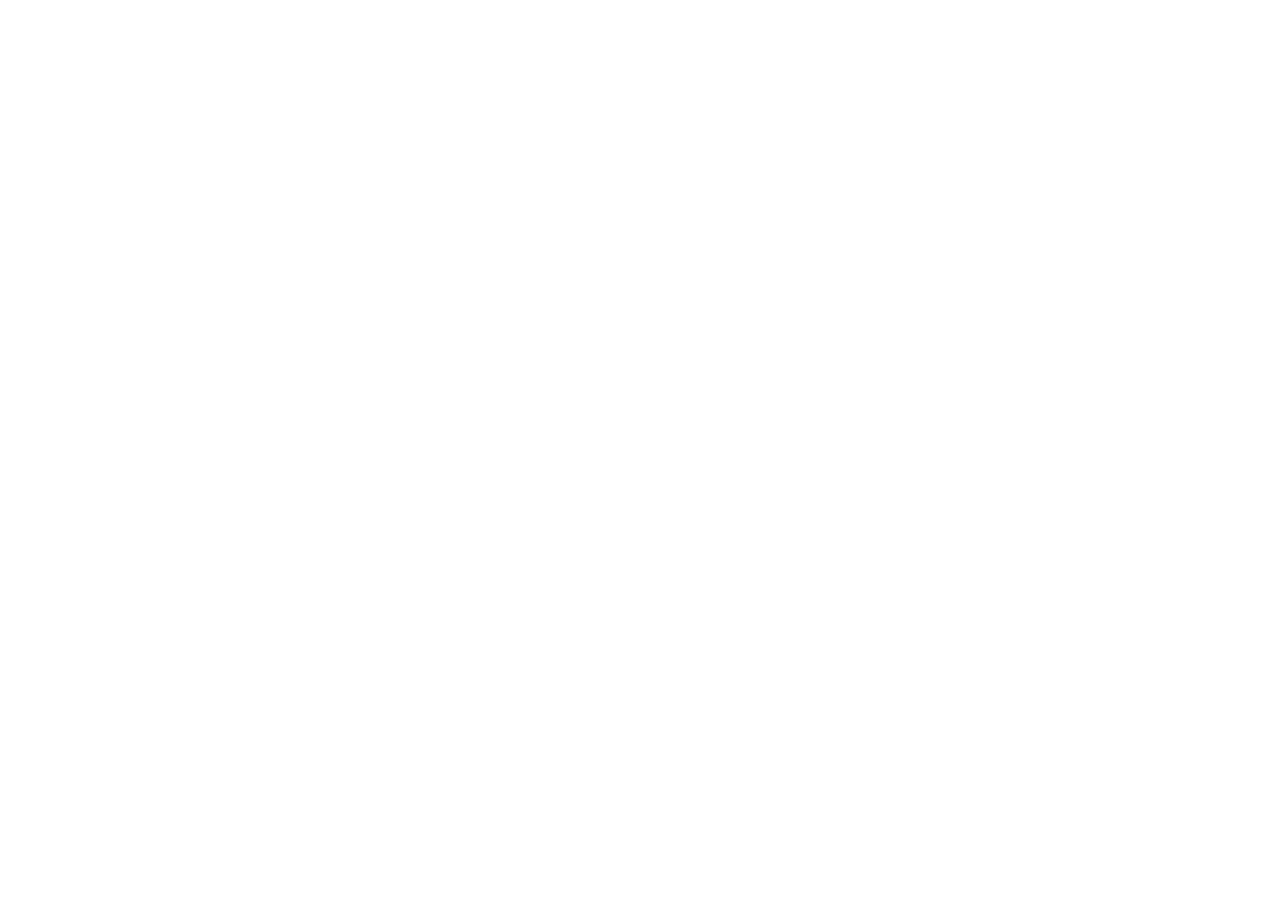
==== index.html @ c99f16d4 "criei a página principal" ====
<!DOCTYPE html>
<html lang="pt-br">
<head>
    <meta charset="UTF-8">
    <meta name="viewport" content="width=device-width, initial-scale=1.0">
    <link rel="shortcut icon" href="favicon.ico" type="image/x-icon">
    <title>Projeto Redes Sociais</title>
</head>
<body>
    
</body>
</html>
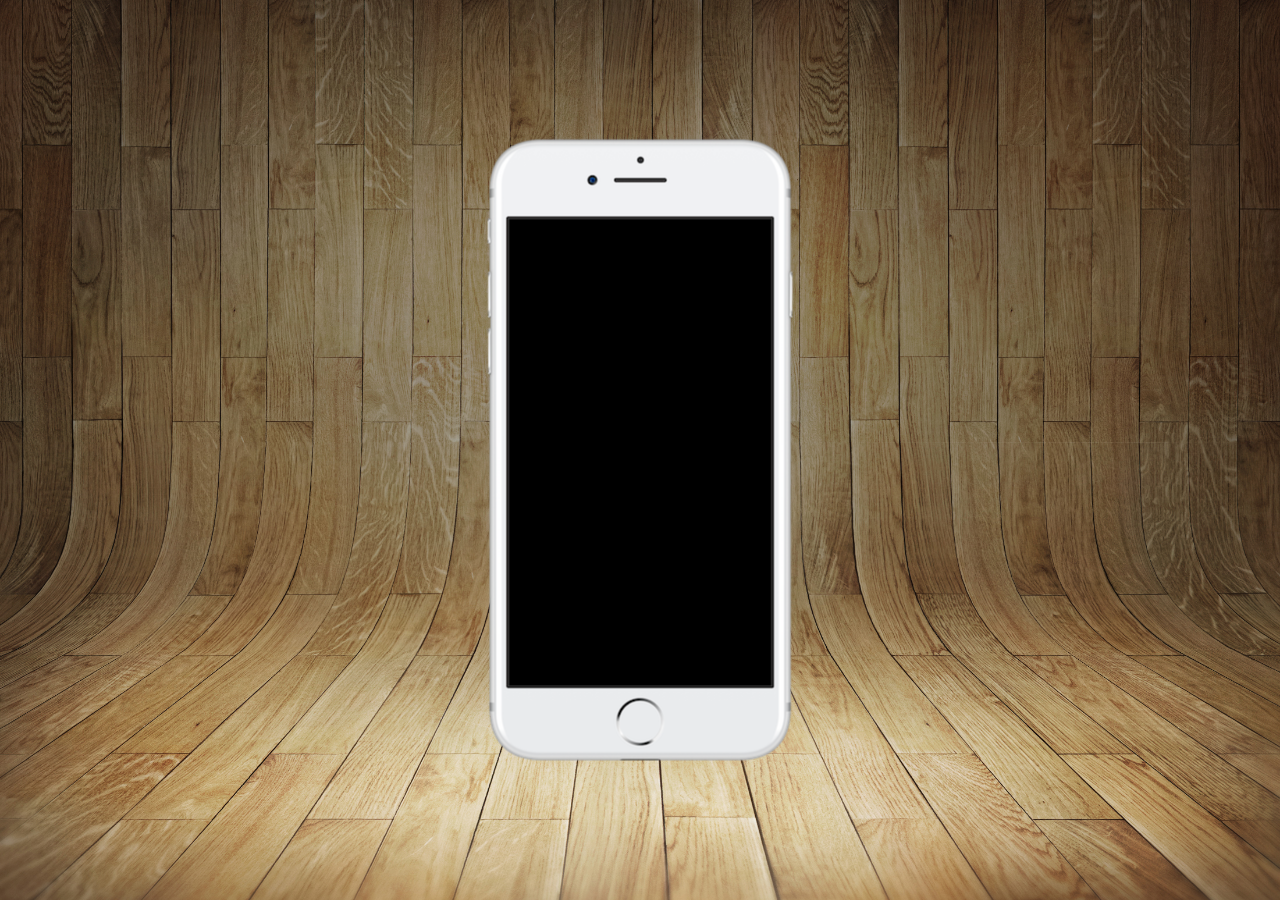
==== commit 33f20e34: "projeto ganhando forma" ====
--- a/index.html
+++ b/index.html
@@ -4,9 +4,17 @@
     <meta charset="UTF-8">
     <meta name="viewport" content="width=device-width, initial-scale=1.0">
     <link rel="shortcut icon" href="favicon.ico" type="image/x-icon">
+    <link rel="stylesheet" href="estilos/style.css">
     <title>Projeto Redes Sociais</title>
 </head>
 <body>
-    
+    <main>
+        <section id="telefone">
+
+        </section>
+        <section id="redes-sociais">
+
+        </section>
+    </main>
 </body>
 </html>--- a/estilos/style.css
+++ b/estilos/style.css
@@ -0,0 +1,34 @@
+@charset "UTF-8";
+
+* {
+    margin: 0px;
+    padding: 0px;
+    font-family: Arial, Helvetica, sans-serif;
+}
+
+html, body {
+    height: 100vh;
+    width: 100vw;
+    background-color: black;
+}
+
+body {
+    background: url('../imagens/fundo-madeira.jpg') no-repeat top center;
+    background-size: cover;
+    background-attachment: fixed;
+}
+
+main {
+    position: relative;
+    height: 100vh;
+}
+
+section#telefone {
+    position: absolute;
+    top: 50%;
+    left: 50%;
+    transform: translate(-50%, -50%);
+    height: 627px;
+    width: 311px;
+    background: url('../imagens/frame-iphone.png') no-repeat;
+}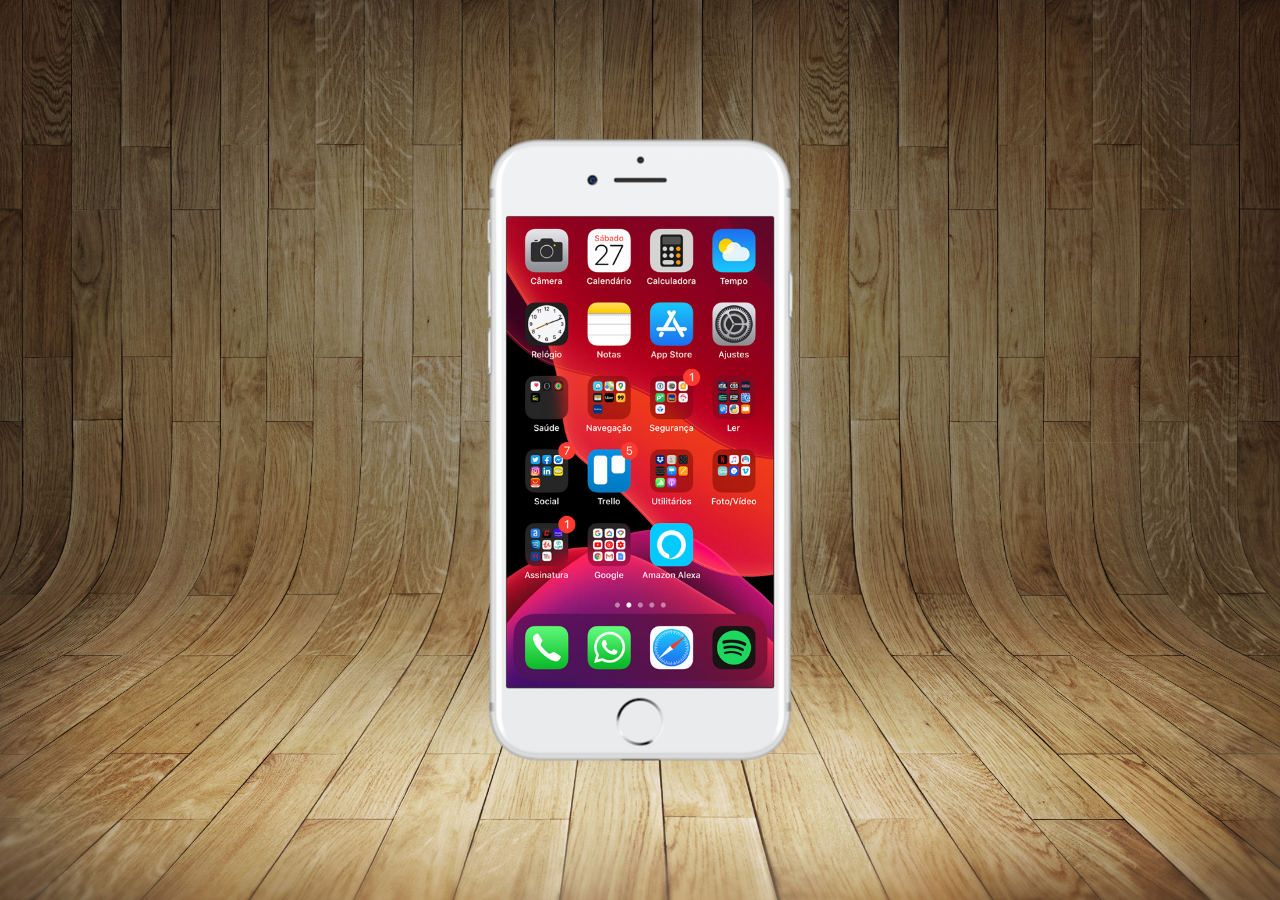
==== commit dc683f74: "criei a tela home" ====
--- a/index.html
+++ b/index.html
@@ -10,7 +10,7 @@
 <body>
     <main>
         <section id="telefone">
-
+            <iframe src="home.html" name="tela" id="tela" frameborder="0"></iframe>
         </section>
         <section id="redes-sociais">
 
--- a/estilos/style.css
+++ b/estilos/style.css
@@ -31,4 +31,12 @@
     height: 627px;
     width: 311px;
     background: url('../imagens/frame-iphone.png') no-repeat;
+}
+
+iframe#tela {
+    position: relative;
+    top: 80px;
+    left: 22px;
+    width: 267px;
+    height: 471px;
 }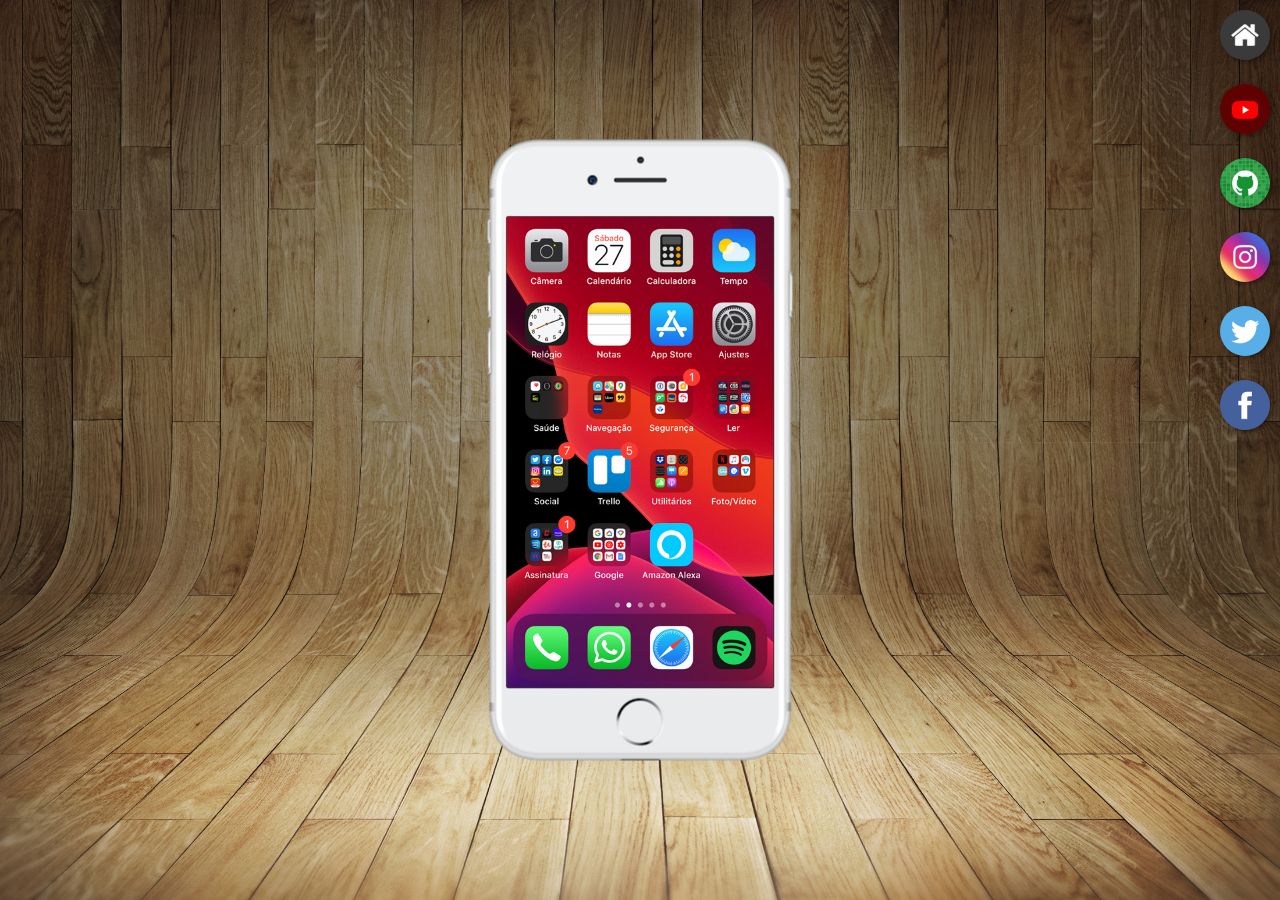
==== commit 74348367: "criei botões na lateral" ====
--- a/index.html
+++ b/index.html
@@ -13,7 +13,12 @@
             <iframe src="home.html" name="tela" id="tela" frameborder="0"></iframe>
         </section>
         <section id="redes-sociais">
-
+            <a href="#" target="tela"><img src="imagens/logo-home.jpg" alt="Home"></a><br>
+            <a href="#" target="tela"><img src="imagens/logo-youtube.jpg" alt="YouTube"></a><br>
+            <a href="#" target="tela"><img src="imagens/logo-github.jpg" alt="GitHub"></a><br>
+            <a href="#" target="tela"><img src="imagens/logo-instagram.jpg" alt="Instagram"></a><br>
+            <a href="#" target="tela"><img src="imagens/logo-twitter.jpg" alt="Twitter"></a><br>
+            <a href="#" target="tela"><img src="imagens/logo-facebook.jpg" alt="Facebook"></a>
         </section>
     </main>
 </body>
--- a/estilos/style.css
+++ b/estilos/style.css
@@ -39,4 +39,23 @@
     left: 22px;
     width: 267px;
     height: 471px;
+}
+
+section#redes-sociais {
+    text-align: right;
+}
+
+section#redes-sociais img {
+    width: 50px;
+    margin: 10px;
+    border-radius: 50%;
+    box-shadow: 2px 2px 5px rgba(0, 0, 0, 0.400);
+    box-sizing: border-box;
+}
+
+section#redes-sociais img:hover {
+    border: 2px solid rgba(255, 255, 255, 0.671);
+    transform: translate(-3px, -3px);
+    box-shadow: 5px 5px 10px rgba(0, 0, 0, 0.692);
+    transition: transform .3s, border 1s;
 }